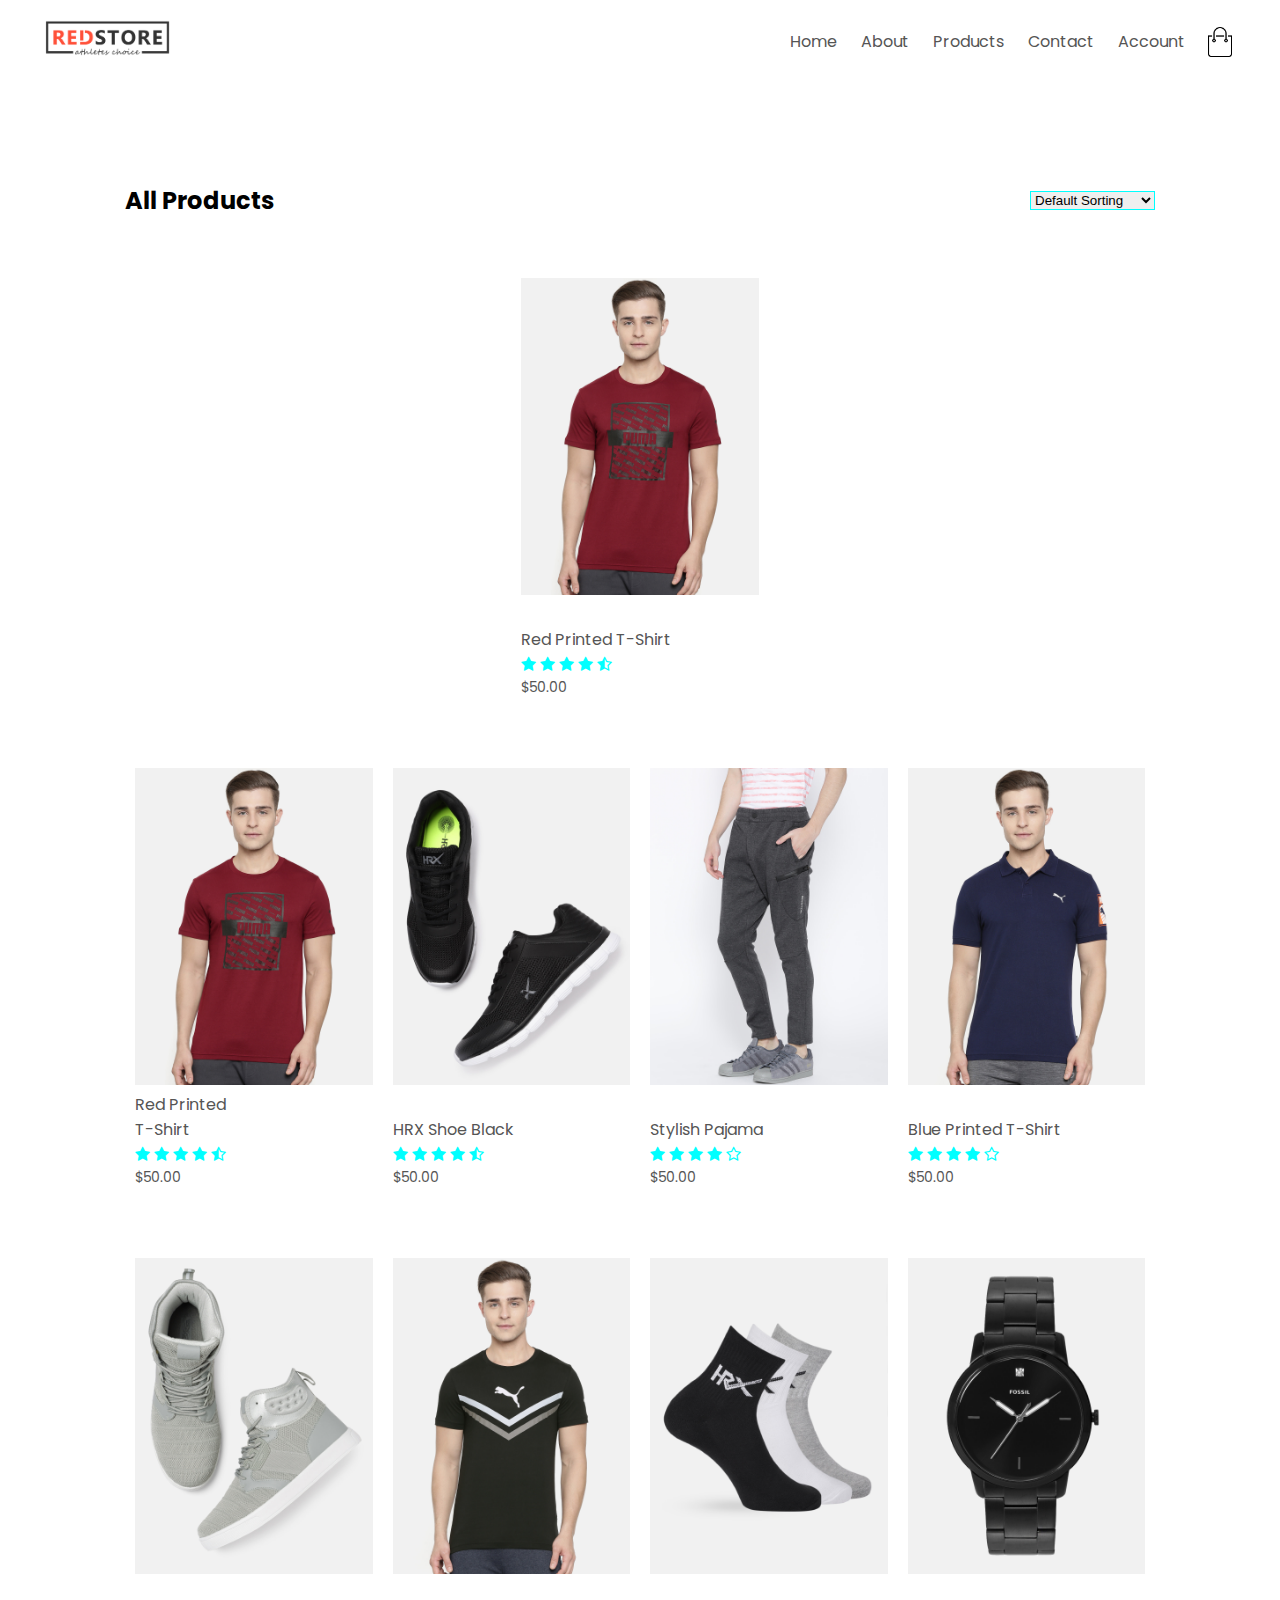
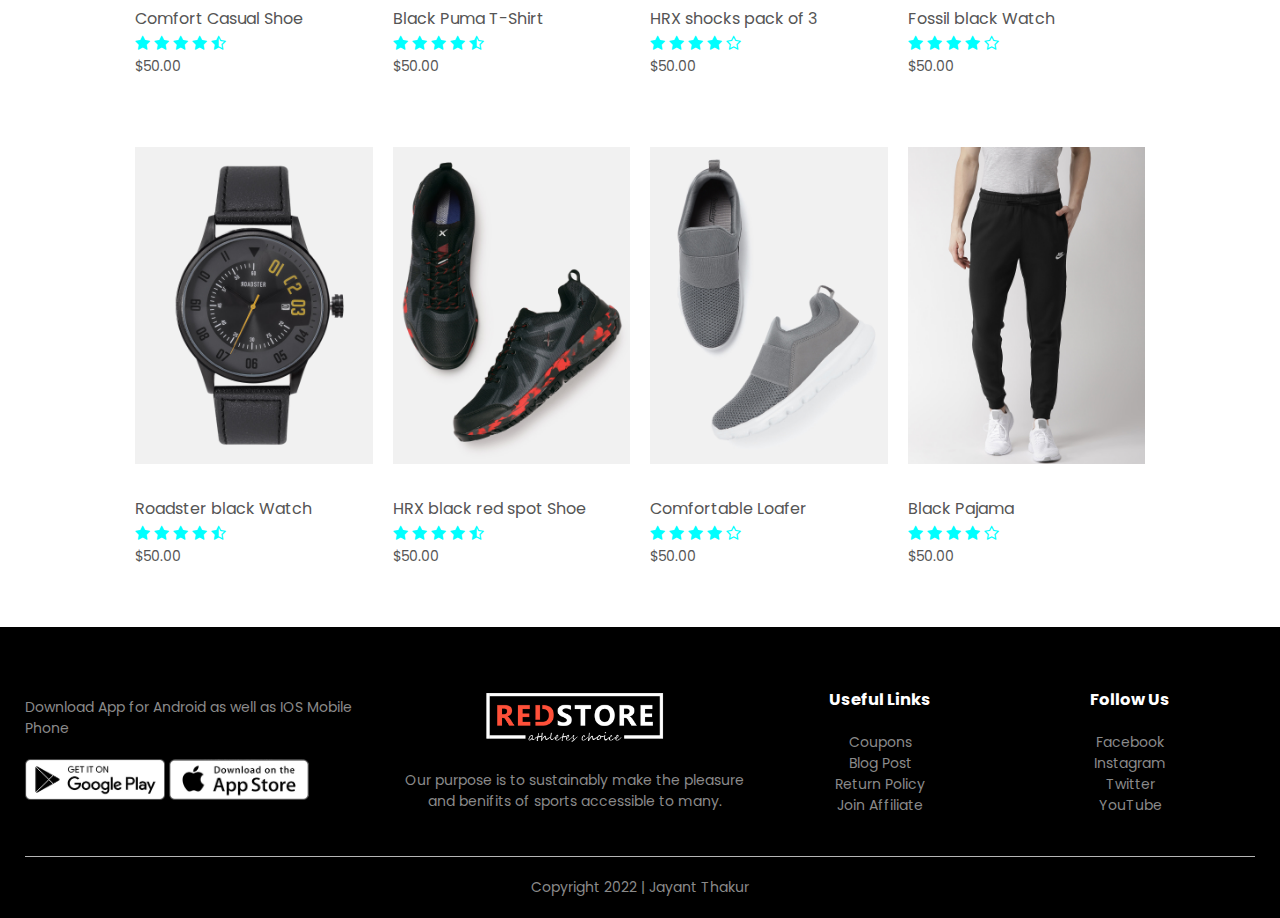
==== product.html @ 08241b04 "Add files via upload" ====
<!DOCTYPE html>
<html lang="en">
<head>
    <meta charset="UTF-8">
    <meta http-equiv="X-UA-Compatible" content="IE=edge">
    <meta name="viewport" content="width=device-width, initial-scale=1.0">
    <title>All Products - Redstore</title>
    <link rel="stylesheet" href="style.css">
    <link href="https://fonts.googleapis.com/css2?family=Poppins:wght@300;400;500;600;700&display=swap" rel="stylesheet">
    <link rel="stylesheet" href="https://stackpath.bootstrapcdn.com/font-awesome/4.7.0/css/font-awesome.min.css">
</head>
<body>
        <div class="container">
            <div class="navbar">
                <div class="logo">
                    <img src="Images/logo.png" width="125px">
                </div>
                <nav>
                    <ul id = menuItems>
                        <li><a href="#">Home</a></li>
                        <li><a href="#">About</a></li>
                        <li><a href="#">Products</a></li>
                        <li><a href="#">Contact</a></li>
                        <li><a href="#">Account</a></li>
                    </ul>
                </nav>
                <img src="Images/cart.png" width = "30px" height="30px">
                <img src="Images/menu.png" class = "menu-icon" onclick="menutoggle()">
            </div>
        </div>

        <div class="popup" id="popup">
            <div id="count">
    
            </div>
            <div id="cost">
    
            </div>
            <div class="popupButton">
                <button id="buyNow">Buy Now</button>
                <button id="clear" onclick="clearCart()">Clear Cart</button>
                <button class="closing-btn" onclick="closePopup()"> close</button>
            </div>
            <div id="popupel">
    
            </div>
        </div>


    <div class="small-container">
        <div class="row row-2" >
            <h2>All Products</h2>
            <select>
                <option value="">Default Sorting</option>
                <option value="">Sort by Price</option>
                <option value="">sort by Popularity</option>
                <option value="">Sort by Rating</option>
                <option value="">Sort by Sale</option>
            </select>
        </div>


        <div class="row">
            <div class="col3">
                <img src="Images/product-1.jpg" alt="">
                    <button class="add-to-cart">Add to cart</button>
                    <h4><br>Red Printed T-Shirt</h4>
                <div class="ratings">
                    <i class="fa fa-star"></i>
                    <i class="fa fa-star"></i>
                    <i class="fa fa-star"></i>
                    <i class="fa fa-star"></i>
                    <i class="fa fa-star-half-full"></i>
                </div>
                <p>$50.00</p>
            </div>
            <div class="row">
                <div class="col3">
                    <img src="Images/product-1.jpg" alt="">
                        <button class="add-to-cart" id="add-to-cart" onclick = "addToCart('p1')">Add to cart</button>
                        <br><h4 id="p1">Red Printed T-Shirt</h4>
                    <div class="ratings">
                        <i class="fa fa-star"></i>
                        <i class="fa fa-star"></i>
                        <i class="fa fa-star"></i>
                        <i class="fa fa-star"></i>
                        <i class="fa fa-star-half-full"></i>
                    </div>
                    <p id = "price">$50.00</p>
                </div>
                <div class="col3">
                    <img src="Images/product-2.jpg" alt="">
                    <button class="add-to-cart" onclick = "addToCart('p2')">Add to cart</button>
                    <h4 id="p2"><br>HRX Shoe Black</h4>
                    <div class="ratings">
                        <i class="fa fa-star"></i>
                        <i class="fa fa-star"></i>
                        <i class="fa fa-star"></i>
                        <i class="fa fa-star"></i>
                        <i class="fa fa-star-half-full"></i>
                    </div>
                    <p id = "price">$50.00</p>
                </div>
                <div class="col3">
                    <img src="Images/product-3.jpg" alt="">
                    <button class="add-to-cart"onclick = "addToCart('p3')">Add to cart</button>
                    <h4 id="p3"><br>Stylish Pajama</h4>
                    <div class="ratings">
                        <i class="fa fa-star"></i>
                        <i class="fa fa-star"></i>
                        <i class="fa fa-star"></i>
                        <i class="fa fa-star"></i>
                        <i class="fa fa-star-o"></i>
                    </div>
                    <p id = "price">$50.00</p>
                </div>
                <div class="col3">
                    <img src="Images/product-4.jpg" alt="">
                    <button class="add-to-cart" onclick = "addToCart('p4')">Add to cart</button>
                    <h4 id="p4"><br>Blue Printed T-Shirt</h4>
                    <div class="ratings">
                        <i class="fa fa-star"></i>
                        <i class="fa fa-star"></i>
                        <i class="fa fa-star"></i>
                        <i class="fa fa-star"></i>
                        <i class="fa fa-star-o"></i>
                    </div>
                    <p id = "price">$50.00</p>
                </div>
            </div>
        </div>

            <div class="row">
                <div class="col3">
                    <img src="Images/product-5.jpg" alt="">
                        <button class="add-to-cart" onclick = "addToCart('p5')">Add to cart</button>
                        <h4 id="p5"><br>Comfort Casual Shoe</h4>
                    <div class="ratings">
                        <i class="fa fa-star"></i>
                        <i class="fa fa-star"></i>
                        <i class="fa fa-star"></i>
                        <i class="fa fa-star"></i>
                        <i class="fa fa-star-half-full"></i>
                    </div>
                    <p>$50.00</p>
                </div>
                <div class="col3">
                    <img src="Images/product-6.jpg" alt="">
                    <button class="add-to-cart"onclick = "addToCart('p6')">Add to cart</button>
                    <h4 id="p6"><br>Black Puma T-Shirt</h4>
                    <div class="ratings">
                        <i class="fa fa-star"></i>
                        <i class="fa fa-star"></i>
                        <i class="fa fa-star"></i>
                        <i class="fa fa-star"></i>
                        <i class="fa fa-star-half-full"></i>
                    </div>
                    <p>$50.00</p>
                </div>
                <div class="col3">
                    <img src="Images/product-7.jpg" alt="">
                    <button class="add-to-cart" onclick = "addToCart('p7')">Add to cart</button>
                    <h4 id="p7"><br>HRX shocks pack of 3</h4>
                    <div class="ratings">
                        <i class="fa fa-star"></i>
                        <i class="fa fa-star"></i>
                        <i class="fa fa-star"></i>
                        <i class="fa fa-star"></i>
                        <i class="fa fa-star-o"></i>
                    </div>
                    <p>$50.00</p>
                </div>
                <div class="col3">
                    <img src="Images/product-8.jpg" alt="">
                    <button class="add-to-cart" onclick = "addToCart('p8')">Add to cart</button>
                    <h4 id="p8"><br>Fossil black Watch</h4>
                    <div class="ratings">
                        <i class="fa fa-star"></i>
                        <i class="fa fa-star"></i>
                        <i class="fa fa-star"></i>
                        <i class="fa fa-star"></i>
                        <i class="fa fa-star-o"></i>
                    </div>
                    <p>$50.00</p>
                </div>
            </div>
            <div class="row">
                <div class="col3">
                    <img src="Images/product-9.jpg" alt="">
                        <button class="add-to-cart"onclick = "addToCart('p9')">Add to cart</button>
                        <h4 id="p9"><br>Roadster black Watch</h4>
                    <div class="ratings">
                        <i class="fa fa-star"></i>
                        <i class="fa fa-star"></i>
                        <i class="fa fa-star"></i>
                        <i class="fa fa-star"></i>
                        <i class="fa fa-star-half-full"></i>
                    </div>
                    <p>$50.00</p>
                </div>
                <div class="col3">
                    <img src="Images/product-10.jpg" alt="">
                    <button class="add-to-cart" onclick = "addToCart('p10')">Add to cart</button>
                    <h4 id="p10"><br>HRX black red spot Shoe</h4>
                    <div class="ratings">
                        <i class="fa fa-star"></i>
                        <i class="fa fa-star"></i>
                        <i class="fa fa-star"></i>
                        <i class="fa fa-star"></i>
                        <i class="fa fa-star-half-full"></i>
                    </div>
                    <p>$50.00</p>
                </div>
                <div class="col3">
                    <img src="Images/product-11.jpg" alt="">
                    <button class="add-to-cart"onclick = "addToCart('p11')">Add to cart</button>
                    <h4 id="p11"><br>Comfortable Loafer</h4>
                    <div class="ratings">
                        <i class="fa fa-star"></i>
                        <i class="fa fa-star"></i>
                        <i class="fa fa-star"></i>
                        <i class="fa fa-star"></i>
                        <i class="fa fa-star-o"></i>
                    </div>
                    <p>$50.00</p>
                </div>
                <div class="col3">
                    <img src="Images/product-12.jpg" alt="">
                    <button class="add-to-cart"onclick = "addToCart('p12')">Add to cart</button>
                    <h4 id="p12"><br>Black Pajama</h4>
                    <div class="ratings">
                        <i class="fa fa-star"></i>
                        <i class="fa fa-star"></i>
                        <i class="fa fa-star"></i>
                        <i class="fa fa-star"></i>
                        <i class="fa fa-star-o"></i>
                    </div>
                    <p>$50.00</p>
                </div>
            </div>


    </div>
    
    <!-- --------footer-------- -->
    <div class="footer">
        <div class="container">
            <div class="row">
                <div class="footer-col1">
                    <p>Download App for Android as well as IOS Mobile Phone</p>
                    <div class="app-logo">
                        <img src="Images/play-store.png">
                        <img src="Images/app-store.png">
                    </div>
                </div>
                <div class="footer-col2">
                    <img src="Images/logo-white.png" alt="">
                    <p>Our purpose is to sustainably make the pleasure and benifits of sports accessible
                        to many.
                    </p>
                </div>
                <div class="footer-col3">
                    <h3>Useful Links</h3>
                    <ul>
                        <li>Coupons</li>
                        <li>Blog Post</li>
                        <li>Return Policy</li>
                        <li>Join Affiliate</li>
                    </ul>
                </div>
                <div class="footer-col4">
                    <h3>Follow Us</h3>
                    <ul>
                        <li>Facebook</li>
                        <li>Instagram</li>
                        <li>Twitter</li>
                        <li>YouTube</li>
                    </ul>
                </div>
            </div>
            <hr>
            <p class="copyright">Copyright 2022 | Jayant Thakur</p>
        </div>
    </div>

    <!-- some JavaScripts -->
    <script src="index.js"></script>
</body>
</html>
---- style.css ----
*{
    margin: 0;
    padding: 0;
    box-sizing: border-box;
}
body{
    font-family: 'Poppins', sans-serif;
}

.header{
    background:radial-gradient(white, rgb(186, 250, 250));
}
.header .row{
    margin-top: 70px;
}
.container{
    max-width: 1300px;
    margin: auto;
    padding-left: 25px;
    padding-right: 25px;
}

.navbar{
    display: flex;
    align-items: center;
    padding: 20px;
}
nav{
    flex:1;
    text-align: right;
}
nav ul{
    display: inline-block;
    list-style-type:none;

}
nav ul li{
    display: inline-block;
    margin-right: 20px;
}
a{
    text-decoration: none;
    color:#555;
}
p{
    color: #555;
}

.row{
    display: flex;
    align-items: center;
    flex-wrap: wrap;
    justify-content: space-around;
}
.col{
    flex-basis: 50%;
    min-width: 300px;
}
.col img{
    max-width: 100%;
    padding:50px 0px;
}
.col h1{
    font-size: 50px;
    line-height: 60px;
    margin: 25px 0;
}.btn{
    display: inline-block;
    background: #ff523b;
    color: white;
    padding: 8px 30px;
    margin: 30px 0;
    border-radius: 30px;
    transition: 0.5s;
}
.btn:hover{
    background: #563434;
}


.categories{
    margin:70px 0;
}
.col2{
    flex-basis: 30%;
    min-width: 30%;
    margin-bottom: 30px;
}
.col2 img{
    width: 100%;
}
.small-container{
    max-width: 1080px;
    margin: auto;
    padding-left: 25px;
    padding-right: 25px;
}
.col3{
    flex-basis: 25%;
    padding: 10px;
    min-width: 200px;
    margin-bottom: 50px;
    transition: 0.5s;
}
.col3 img{
    width: 100%;
}
.title{
    text-align: center;
    margin: 0 auto 80px;
    position: relative;
    line-height: 60px;
    color: #555;
}
.title::after{
   content: ' ';
   background: #ff523b;
   width: 80px;
   height: 5px;
   bottom:0;
   left: 50%;
   transform: translateX(-50%);
}
.add-to-cart{
    margin-top: 0;
    width: 60%;
    position: relative;
    float: right;
    transform: translateY(-50px);
    font-size: 20px;
    border: 1px solid black;
    border-radius: 10px;
    background:rgb(186,250,250);
    cursor: pointer;
    visibility: hidden;
    
}

.col3 h4{
    color:#555;
    font-weight: normal;

}
.col3 p{
    font-size: 14px;
}
.ratings .fa{
   color: cyan;
}
.col3:hover{
    transform: translateY(-5px);
}
.col3:hover .add-to-cart{
    visibility: visible;
    animation-name: buttonhover;
    animation-duration: 0.5s;
    animation-iteration-count: 1;
    animation-fill-mode: backwards;
}
/* animation for button*/
@keyframes buttonhover {
    from{
       width: 45%;
    }
    to{
        width: 60%;
    }
}


/*------------offer------------*/

.offer{
    background:radial-gradient(white, rgb(186, 250, 250));
    margin-top: 80px;
    padding: 30px 0;
}
.col .offer-img{
    padding: 50px;
}
small{
    color: #555;
}

/*------------Testimonial-------------*/
.testimonial{
    padding: 100px;
}
.testimonial .col2{
    text-align: center;
    padding: 40px 20px;
    box-shadow: 0 0 20px 0 rgba(0, 0, 0, 0.1);
    cursor: pointer;
    transition: 0.5s;
}
.testimonial .col2 img{
    width: 50px;
    margin-top: 20px;
    border-radius: 50%;
}
.testimonial .col2:hover{
    transform: translateY(-10px);
}
.fa.fa-quote-left{
    font-size: 34px;
    color: cyan;
}
.col2 p{
    font-size: 12px;
    margin: 12px 0;
    color: #777;
}
.testimonial .col2 h3{
    font-weight: 600;
    color: #555;
    font-size: 16px;

}
/* Brands */
.brands{
    margin: 100px auto;

}
.col-5{
    width: 160px;

}
.col-5 img{
    width: 100%;
    cursor: pointer;
    filter: grayscale(100%);
}
.col-5 img:hover{
    filter: grayscale(0%);
}

/* Footer */
.footer{
    background: black;
    color: #8a8a8a;
    font-size: 14px;
    padding: 60px 0 20px;

}
.footer p{
    color: #8a8a8a;
}
.footer h3{
    color: white;
    margin-bottom: 20px;

}
.footer-col1, .footer-col2, .footer-col3, .footer-col4{
    min-width: 250px;
    margin-bottom: 20px;

}
.footer-col1{
    flex-basis: 30%;
}
.footer-col2{
    flex: 1;
    text-align: center;
}
.footer-col2 img{
    width: 180px;
    margin-bottom: 20px;
}

.footer-col3, .footer-col4{
    flex-basis: 12%;
    text-align: center;
}
ul{
    list-style-type: none;
}
.app-logo{
    margin-top: 20px;

}
.app-logo img{
    width: 140px;

}
.footer hr{
    border: none;
    background: #b5b5b5;
    height: 1px;
    margin: 20px 0;
}
.copyright{
    text-align: center;
}
.menu-icon{
    width: 30px;
    margin-left: 20px;
    display: none;
}
/* MediaQuery for menu */
@media only screen and (max-width : 800px) {
    nav ul{
        position: absolute;
        top: 70px;
        left: 0;
        background: #333;
        width: 100%;
        overflow: hidden;
        transition: max-height 0.3s;
        
    }
    nav ul li{
        display: block;
        margin-right: 50px;
        margin-top: 10px;
        margin-bottom: 10px;
    }
    nav ul li a{
        color: white;
    }
    .menu-icon{
        display: block;
        cursor: pointer;
    }
}
    /* All Products */
    .row-2{
        justify-content: space-between;
        margin: 100px auto 50px;
    }
    select{
        border: 1px solid cyan;
    }
    select:focus{
        outline: none;
    }
.popup{
    width: 5%;
    height: 70vh;
    /* background: radial-gradient(white,rgb(186 250 250)); */
    background: rgb(86, 238, 238);
    display: flex;
    align-items: center;
    justify-content: center;
    margin-left: 50%;
    display: block;
    position: fixed;
    overflow-y: scroll;
    bottom: 50%;
    right: 0;
    transform: translateY(50%);
    transition: 0.5s;
    visibility: hidden;
    text-align: center;
    z-index: 20;
}

.closing-btn{
    width: 25%;
    color: white;
    background-color: rgb(81, 192, 192);
    border-radius: 20px;
    border: none;
    cursor: pointer;
    font-size: 18px;
    box-shadow: 0 5px 5px rgba(0, 0, 0, 0.3);
}
#buyNow{
    width: 25%;
    color: white;
    background-color: rgb(81, 192, 192);
    border-radius: 20px;
    border: none;
    cursor: pointer;
    font-size: 18px;
    box-shadow: 0 5px 5px rgba(0, 0, 0, 0.3);

}
#clear{

    width: 25%;
    color: white;
    background-color:rgb(81, 192, 192);
    border-radius: 20px;
    border: none;
    cursor: pointer;
    font-size: 18px;
    box-shadow: 0 5px 5px rgba(0, 0, 0, 0.3);
}
.popupButton{
    display: flex;
    position: fixed;
    top:40px;
    align-items: center;
    margin-left: 10%;
    margin-right:10%;
    width: 80%;
    justify-content: space-between;
}
.open-popup{
            visibility: visible;
            width: 50%;
}

.cost{
    margin-top: 50px;
}
/* media query for screen less than 600 px */

@media only screen and (max-width : 600px) {
.row{
    text-align: center;
}
.col, .col2, .col3{
    flex-basis: 100%;
}

}
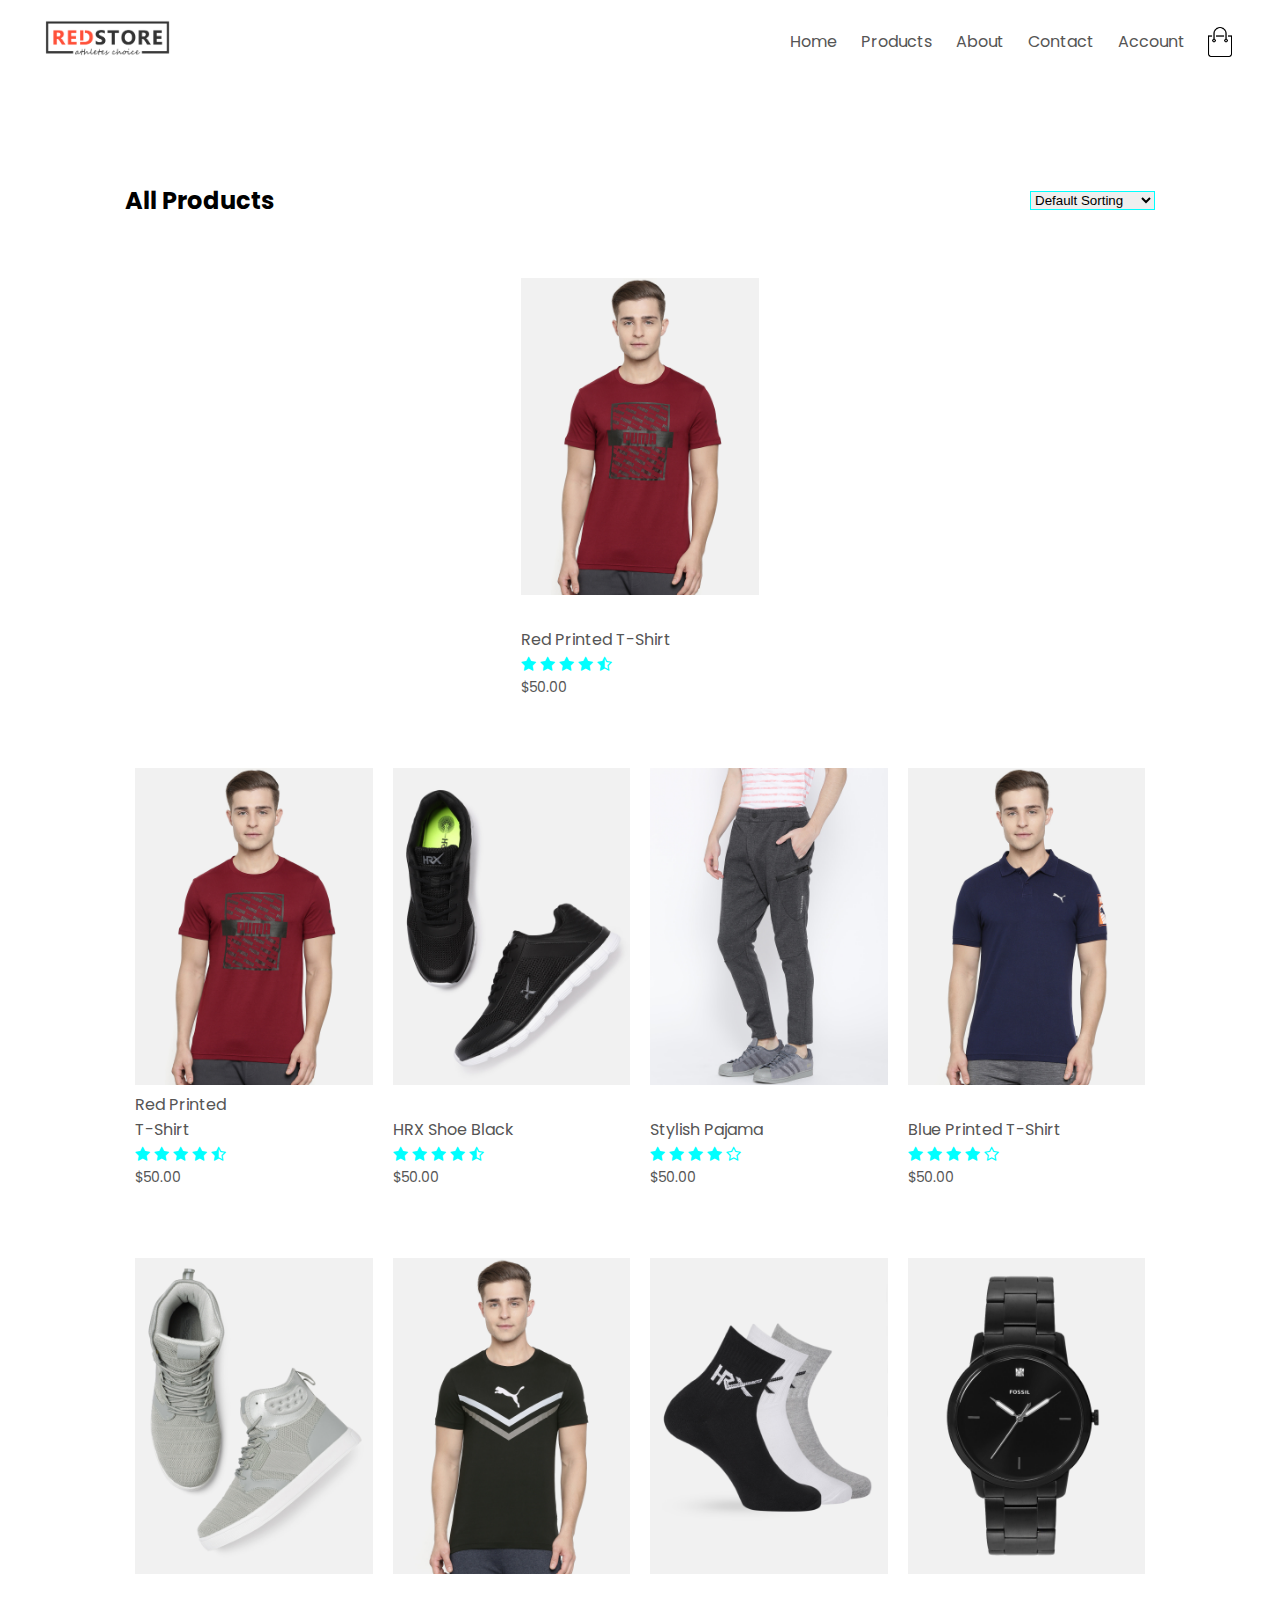
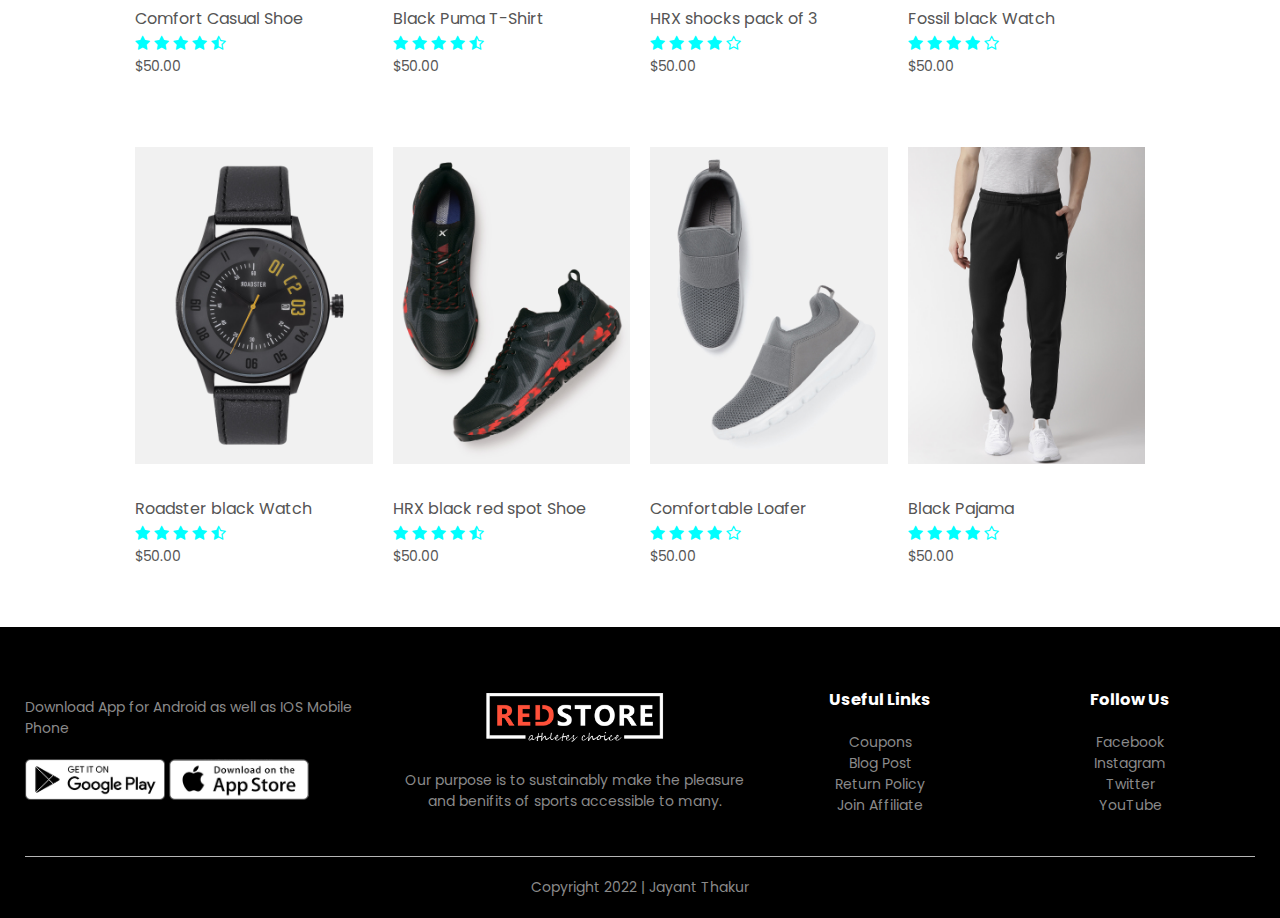
==== commit 179c0ee2: "update product.html" ====
--- a/product.html
+++ b/product.html
@@ -17,9 +17,9 @@
                 </div>
                 <nav>
                     <ul id = menuItems>
-                        <li><a href="#">Home</a></li>
-                        <li><a href="#">About</a></li>
-                        <li><a href="#">Products</a></li>
+                        <li><a href="index.html" target = "_blank">Home</a></li>
+                        <li><a href="product.html"target = "_blank">Products</a></li>
+                        <li><a href="#">About</a></li>                  
                         <li><a href="#">Contact</a></li>
                         <li><a href="#">Account</a></li>
                     </ul>
@@ -63,7 +63,7 @@
         <div class="row">
             <div class="col3">
                 <img src="Images/product-1.jpg" alt="">
-                    <button class="add-to-cart">Add to cart</button>
+<!--                     <button class="add-to-cart">Add to cart</button> -->
                     <h4><br>Red Printed T-Shirt</h4>
                 <div class="ratings">
                     <i class="fa fa-star"></i>
@@ -286,4 +286,4 @@
     <!-- some JavaScripts -->
     <script src="index.js"></script>
 </body>
-</html>+</html>
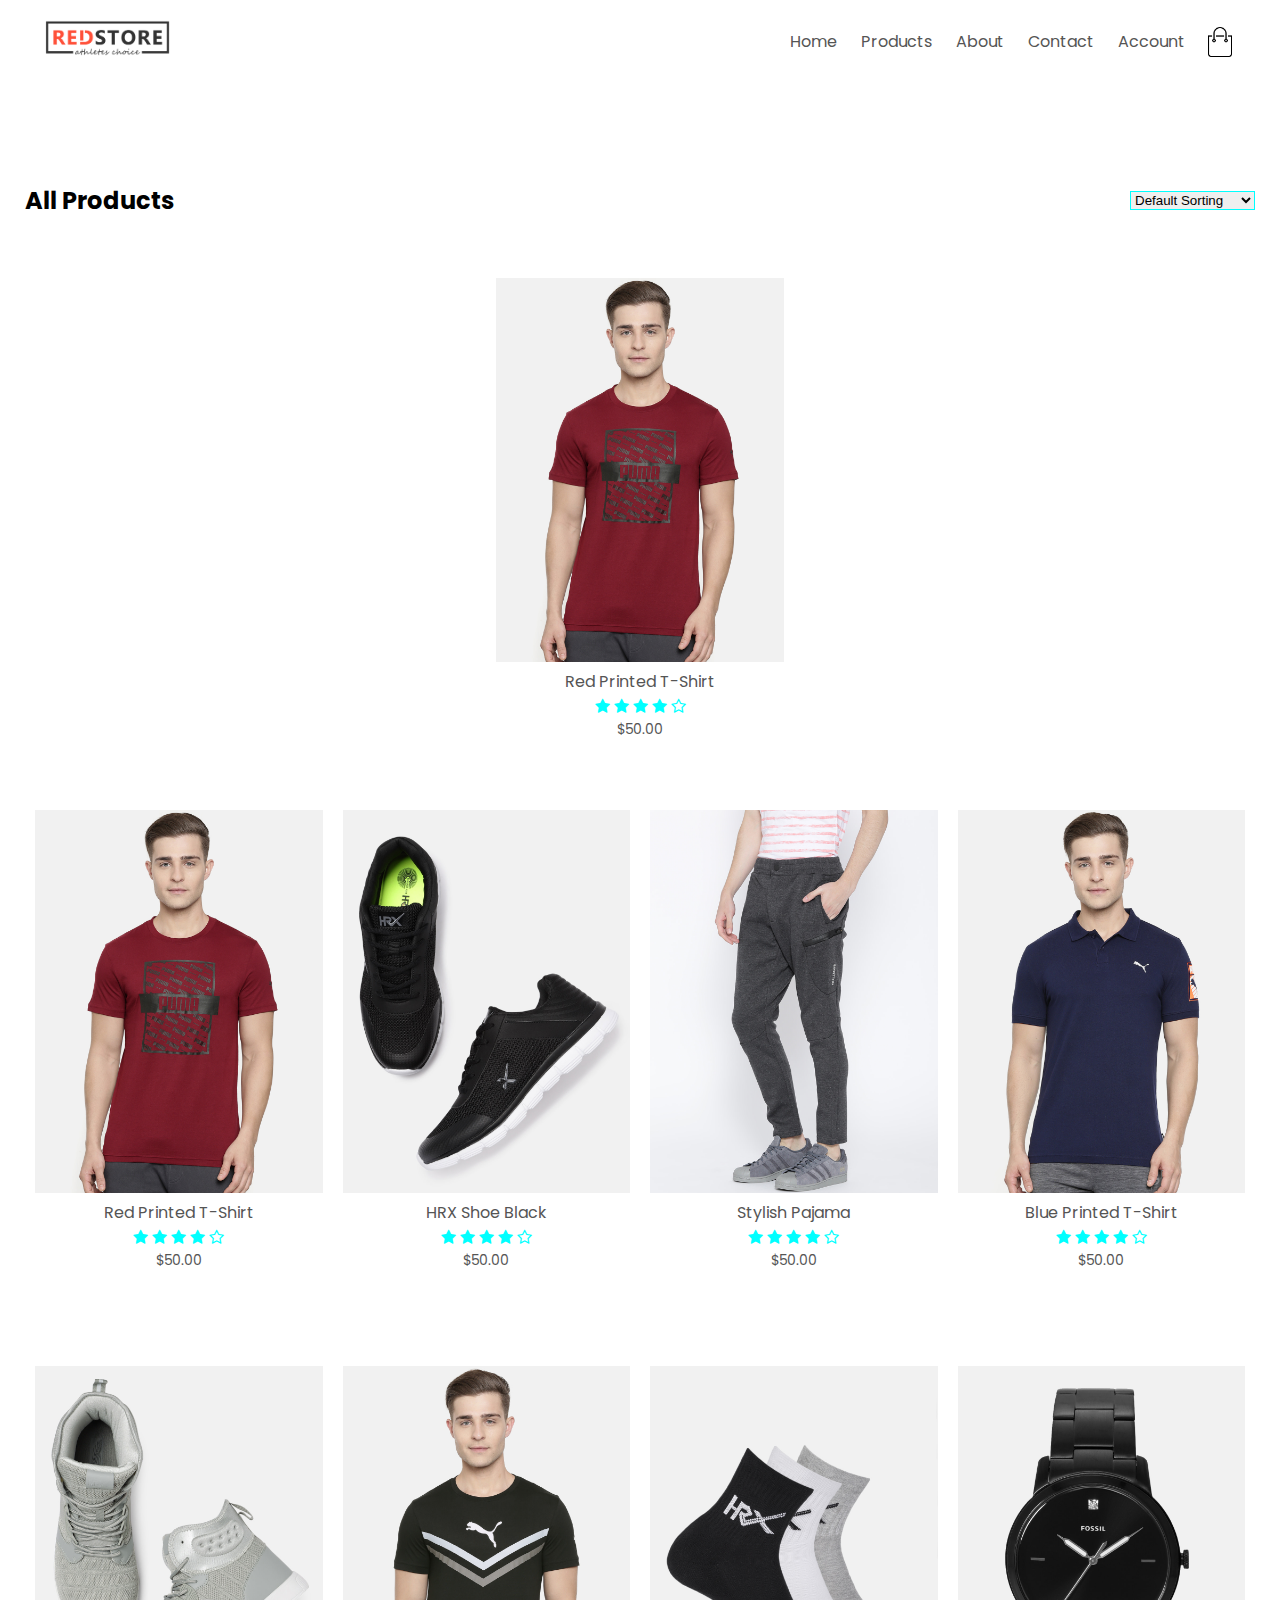
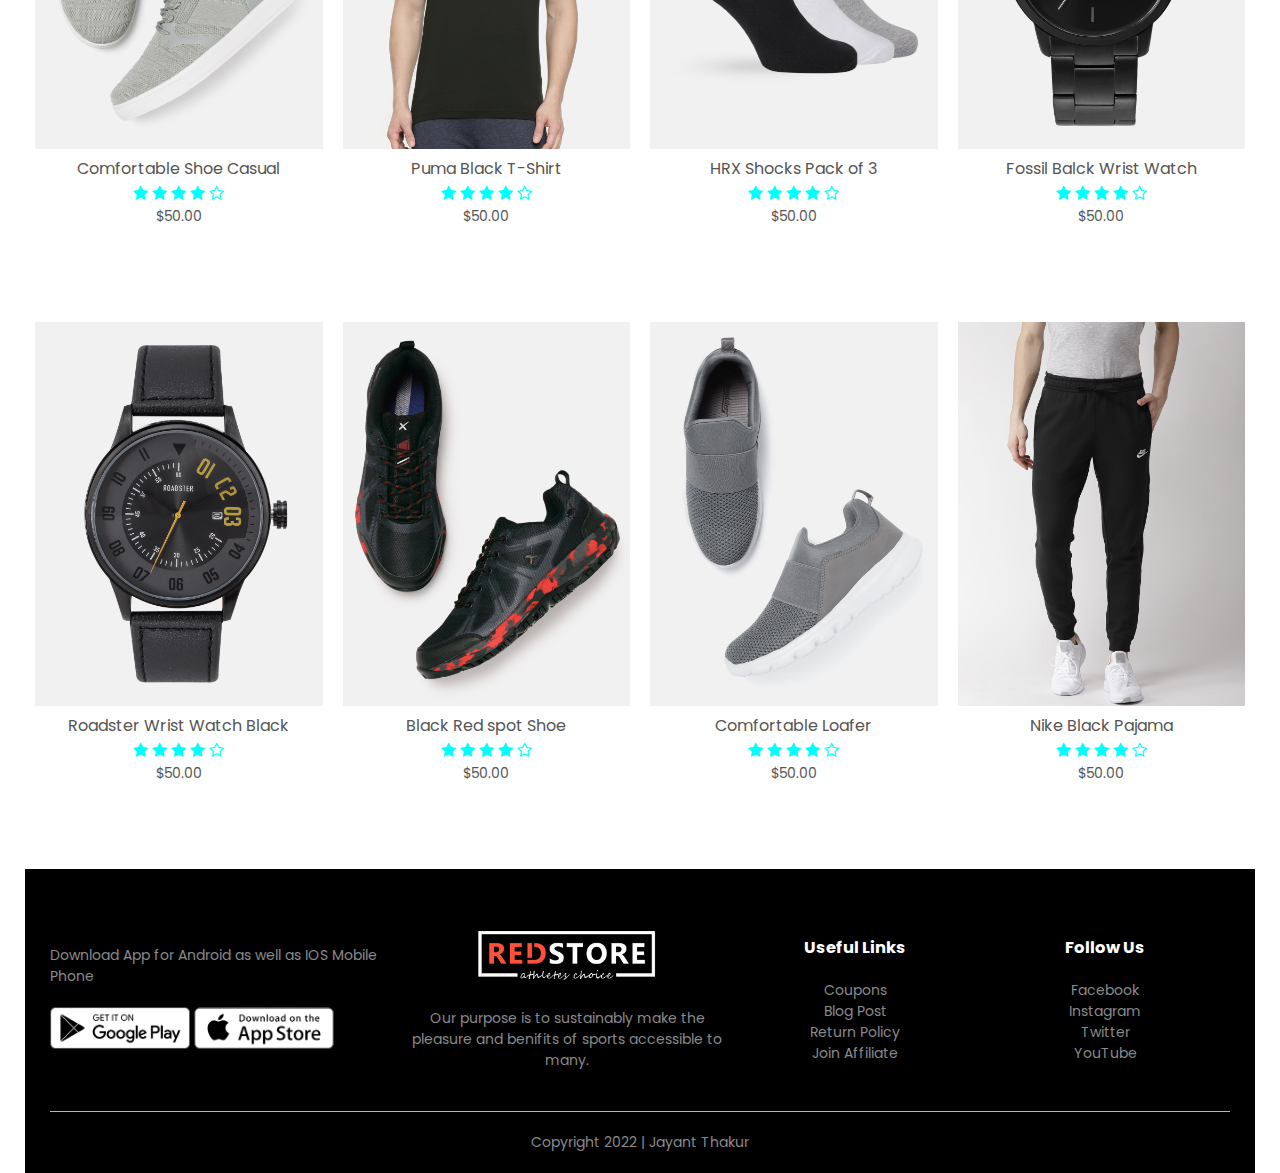
==== commit 10a7387e: "Update product.html" ====
--- a/product.html
+++ b/product.html
@@ -24,7 +24,8 @@
                         <li><a href="#">Account</a></li>
                     </ul>
                 </nav>
-                <img src="Images/cart.png" width = "30px" height="30px">
+                <img src="Images/cart.png" width = "30px" height="30px"
+                onclick="openCart()">
                 <img src="Images/menu.png" class = "menu-icon" onclick="menutoggle()">
             </div>
         </div>
@@ -63,179 +64,215 @@
         <div class="row">
             <div class="col3">
                 <img src="Images/product-1.jpg" alt="">
-<!--                     <button class="add-to-cart">Add to cart</button> -->
-                    <h4><br>Red Printed T-Shirt</h4>
-                <div class="ratings">
-                    <i class="fa fa-star"></i>
-                    <i class="fa fa-star"></i>
-                    <i class="fa fa-star"></i>
-                    <i class="fa fa-star"></i>
-                    <i class="fa fa-star-half-full"></i>
-                </div>
-                <p>$50.00</p>
-            </div>
+                <div class="contentItem">
+                    <h4 id="p1">Red Printed T-Shirt</h4>
+                    <div class="ratings">
+                        <i class="fa fa-star"></i>
+                        <i class="fa fa-star"></i>
+                        <i class="fa fa-star"></i>
+                        <i class="fa fa-star"></i>
+                        <i class="fa fa-star-o"></i>
+                    </div>
+                    <p>$50.00</p>
+                </div>
+            </div>
+        </div>
             <div class="row">
+
                 <div class="col3">
                     <img src="Images/product-1.jpg" alt="">
-                        <button class="add-to-cart" id="add-to-cart" onclick = "addToCart('p1')">Add to cart</button>
-                        <br><h4 id="p1">Red Printed T-Shirt</h4>
+                    <div class="contentItem">
+                        <h4 id="p1">Red Printed T-Shirt</h4>
+                        <div class="ratings">
+                            <i class="fa fa-star"></i>
+                            <i class="fa fa-star"></i>
+                            <i class="fa fa-star"></i>
+                            <i class="fa fa-star"></i>
+                            <i class="fa fa-star-o"></i>
+                        </div>
+                        <p>$50.00</p>
+                    </div>
+                    <button class="add-to-cart"onclick = "addToCart('p1')">Add to cart</button>
+                </div>
+    
+                <div class="col3">
+                    <img src="Images/product-2.jpg" alt="">
+                    <div class="contentItem">
+                        <h4 id="p2">HRX Shoe Black</h4>
+                        <div class="ratings">
+                            <i class="fa fa-star"></i>
+                            <i class="fa fa-star"></i>
+                            <i class="fa fa-star"></i>
+                            <i class="fa fa-star"></i>
+                            <i class="fa fa-star-o"></i>
+                        </div>
+                        <p>$50.00</p>
+                    </div>
+                    <button class="add-to-cart"onclick = "addToCart('p2')">Add to cart</button>
+                </div>
+    
+                <div class="col3">
+                    <img src="Images/product-3.jpg" alt="">
+                    <div class="contentItem">
+                        <h4 id="p3">Stylish Pajama</h4>
+                        <div class="ratings">
+                            <i class="fa fa-star"></i>
+                            <i class="fa fa-star"></i>
+                            <i class="fa fa-star"></i>
+                            <i class="fa fa-star"></i>
+                            <i class="fa fa-star-o"></i>
+                        </div>
+                        <p>$50.00</p>
+                    </div>
+                    <button class="add-to-cart"onclick = "addToCart('p3')">Add to cart</button>
+                </div>
+    
+                <div class="col3">
+                    <img src="Images/product-4.jpg" alt="">
+                    <div class="contentItem">
+                        <h4 id="p4">Blue Printed T-Shirt</h4>
+                        <div class="ratings">
+                            <i class="fa fa-star"></i>
+                            <i class="fa fa-star"></i>
+                            <i class="fa fa-star"></i>
+                            <i class="fa fa-star"></i>
+                            <i class="fa fa-star-o"></i>
+                        </div>
+                        <p>$50.00</p>
+                    </div>
+                    <button class="add-to-cart"onclick = "addToCart('p4')">Add to cart</button>
+                </div>
+    
+            
+            <div class="row">
+    
+                <div class="col3">
+                    <img src="Images/product-5.jpg" alt="">
+                    <div class="contentItem">
+                        <h4 id="p5">Comfortable Shoe Casual</h4>
+                        <div class="ratings">
+                            <i class="fa fa-star"></i>
+                            <i class="fa fa-star"></i>
+                            <i class="fa fa-star"></i>
+                            <i class="fa fa-star"></i>
+                            <i class="fa fa-star-o"></i>
+                        </div>
+                        <p>$50.00</p>
+                    </div>
+                    <button class="add-to-cart"onclick = "addToCart('p5')">Add to cart</button>
+                </div>
+    
+                <div class="col3">
+                    <img src="Images/product-6.jpg" alt="">
+                    <div class="contentItem">
+                        <h4 id="p6">Puma Black T-Shirt</h4>
+                        <div class="ratings">
+                            <i class="fa fa-star"></i>
+                            <i class="fa fa-star"></i>
+                            <i class="fa fa-star"></i>
+                            <i class="fa fa-star"></i>
+                            <i class="fa fa-star-o"></i>
+                        </div>
+                        <p>$50.00</p>
+                    </div>
+                    <button class="add-to-cart"onclick = "addToCart('p6')">Add to cart</button>
+                </div>
+    
+                <div class="col3">
+                    <img src="Images/product-7.jpg" alt="">
+                    <div class="contentItem">
+                        <h4 id="p7">HRX Shocks Pack of 3</h4>
+                        <div class="ratings">
+                            <i class="fa fa-star"></i>
+                            <i class="fa fa-star"></i>
+                            <i class="fa fa-star"></i>
+                            <i class="fa fa-star"></i>
+                            <i class="fa fa-star-o"></i>
+                        </div>
+                        <p>$50.00</p>
+                    </div>
+                    <button class="add-to-cart"onclick = "addToCart('p7')">Add to cart</button>
+                </div>
+    
+               <div class="col3">
+                    <img src="Images/product-8.jpg" alt="">
+                    <div class="contentItem">
+                        <h4 id="p8">Fossil Balck Wrist Watch</h4>
+                        <div class="ratings">
+                            <i class="fa fa-star"></i>
+                            <i class="fa fa-star"></i>
+                            <i class="fa fa-star"></i>
+                            <i class="fa fa-star"></i>
+                            <i class="fa fa-star-o"></i>
+                        </div>
+                        <p>$50.00</p>
+                    </div>
+                    <button class="add-to-cart"onclick = "addToCart('p11')">Add to cart</button>
+                </div>
+    
+            <div class="row">
+    
+                <div class="col3">
+                    <img src="Images/product-9.jpg" alt="">
+                    <div class="contentItem">
+                        <h4 id="p9">Roadster Wrist Watch Black</h4>
+                        <div class="ratings">
+                            <i class="fa fa-star"></i>
+                            <i class="fa fa-star"></i>
+                            <i class="fa fa-star"></i>
+                            <i class="fa fa-star"></i>
+                            <i class="fa fa-star-o"></i>
+                        </div>
+                        <p>$50.00</p>
+                    </div>
+                    <button class="add-to-cart"onclick = "addToCart('p9')">Add to cart</button>
+                </div>
+    
+                <div class="col3">
+                    <img src="Images/product-10.jpg" alt="">
+                    <div class="contentItem">
+                        <h4 id="p10">Black Red spot Shoe</h4>
+                        <div class="ratings">
+                            <i class="fa fa-star"></i>
+                            <i class="fa fa-star"></i>
+                            <i class="fa fa-star"></i>
+                            <i class="fa fa-star"></i>
+                            <i class="fa fa-star-o"></i>
+                        </div>
+                        <p>$50.00</p>
+                    </div>
+                    <button class="add-to-cart"onclick = "addToCart('p10')">Add to cart</button>
+                </div>
+    
+                <div class="col3">
+                    <img src="Images/product-11.jpg" alt="">
+                    <div class="contentItem">
+                    <h4 id="p11">Comfortable Loafer</h4>
                     <div class="ratings">
                         <i class="fa fa-star"></i>
                         <i class="fa fa-star"></i>
                         <i class="fa fa-star"></i>
                         <i class="fa fa-star"></i>
-                        <i class="fa fa-star-half-full"></i>
-                    </div>
-                    <p id = "price">$50.00</p>
-                </div>
-                <div class="col3">
-                    <img src="Images/product-2.jpg" alt="">
-                    <button class="add-to-cart" onclick = "addToCart('p2')">Add to cart</button>
-                    <h4 id="p2"><br>HRX Shoe Black</h4>
-                    <div class="ratings">
-                        <i class="fa fa-star"></i>
-                        <i class="fa fa-star"></i>
-                        <i class="fa fa-star"></i>
-                        <i class="fa fa-star"></i>
-                        <i class="fa fa-star-half-full"></i>
-                    </div>
-                    <p id = "price">$50.00</p>
-                </div>
-                <div class="col3">
-                    <img src="Images/product-3.jpg" alt="">
-                    <button class="add-to-cart"onclick = "addToCart('p3')">Add to cart</button>
-                    <h4 id="p3"><br>Stylish Pajama</h4>
-                    <div class="ratings">
-                        <i class="fa fa-star"></i>
-                        <i class="fa fa-star"></i>
-                        <i class="fa fa-star"></i>
-                        <i class="fa fa-star"></i>
                         <i class="fa fa-star-o"></i>
                     </div>
-                    <p id = "price">$50.00</p>
-                </div>
-                <div class="col3">
-                    <img src="Images/product-4.jpg" alt="">
-                    <button class="add-to-cart" onclick = "addToCart('p4')">Add to cart</button>
-                    <h4 id="p4"><br>Blue Printed T-Shirt</h4>
-                    <div class="ratings">
-                        <i class="fa fa-star"></i>
-                        <i class="fa fa-star"></i>
-                        <i class="fa fa-star"></i>
-                        <i class="fa fa-star"></i>
-                        <i class="fa fa-star-o"></i>
-                    </div>
-                    <p id = "price">$50.00</p>
-                </div>
-            </div>
-        </div>
-
-            <div class="row">
-                <div class="col3">
-                    <img src="Images/product-5.jpg" alt="">
-                        <button class="add-to-cart" onclick = "addToCart('p5')">Add to cart</button>
-                        <h4 id="p5"><br>Comfort Casual Shoe</h4>
-                    <div class="ratings">
-                        <i class="fa fa-star"></i>
-                        <i class="fa fa-star"></i>
-                        <i class="fa fa-star"></i>
-                        <i class="fa fa-star"></i>
-                        <i class="fa fa-star-half-full"></i>
-                    </div>
                     <p>$50.00</p>
                 </div>
-                <div class="col3">
-                    <img src="Images/product-6.jpg" alt="">
-                    <button class="add-to-cart"onclick = "addToCart('p6')">Add to cart</button>
-                    <h4 id="p6"><br>Black Puma T-Shirt</h4>
-                    <div class="ratings">
-                        <i class="fa fa-star"></i>
-                        <i class="fa fa-star"></i>
-                        <i class="fa fa-star"></i>
-                        <i class="fa fa-star"></i>
-                        <i class="fa fa-star-half-full"></i>
-                    </div>
-                    <p>$50.00</p>
-                </div>
-                <div class="col3">
-                    <img src="Images/product-7.jpg" alt="">
-                    <button class="add-to-cart" onclick = "addToCart('p7')">Add to cart</button>
-                    <h4 id="p7"><br>HRX shocks pack of 3</h4>
-                    <div class="ratings">
-                        <i class="fa fa-star"></i>
-                        <i class="fa fa-star"></i>
-                        <i class="fa fa-star"></i>
-                        <i class="fa fa-star"></i>
-                        <i class="fa fa-star-o"></i>
-                    </div>
-                    <p>$50.00</p>
-                </div>
-                <div class="col3">
-                    <img src="Images/product-8.jpg" alt="">
-                    <button class="add-to-cart" onclick = "addToCart('p8')">Add to cart</button>
-                    <h4 id="p8"><br>Fossil black Watch</h4>
-                    <div class="ratings">
-                        <i class="fa fa-star"></i>
-                        <i class="fa fa-star"></i>
-                        <i class="fa fa-star"></i>
-                        <i class="fa fa-star"></i>
-                        <i class="fa fa-star-o"></i>
-                    </div>
-                    <p>$50.00</p>
-                </div>
-            </div>
-            <div class="row">
-                <div class="col3">
-                    <img src="Images/product-9.jpg" alt="">
-                        <button class="add-to-cart"onclick = "addToCart('p9')">Add to cart</button>
-                        <h4 id="p9"><br>Roadster black Watch</h4>
-                    <div class="ratings">
-                        <i class="fa fa-star"></i>
-                        <i class="fa fa-star"></i>
-                        <i class="fa fa-star"></i>
-                        <i class="fa fa-star"></i>
-                        <i class="fa fa-star-half-full"></i>
-                    </div>
-                    <p>$50.00</p>
-                </div>
-                <div class="col3">
-                    <img src="Images/product-10.jpg" alt="">
-                    <button class="add-to-cart" onclick = "addToCart('p10')">Add to cart</button>
-                    <h4 id="p10"><br>HRX black red spot Shoe</h4>
-                    <div class="ratings">
-                        <i class="fa fa-star"></i>
-                        <i class="fa fa-star"></i>
-                        <i class="fa fa-star"></i>
-                        <i class="fa fa-star"></i>
-                        <i class="fa fa-star-half-full"></i>
-                    </div>
-                    <p>$50.00</p>
-                </div>
-                <div class="col3">
-                    <img src="Images/product-11.jpg" alt="">
                     <button class="add-to-cart"onclick = "addToCart('p11')">Add to cart</button>
-                    <h4 id="p11"><br>Comfortable Loafer</h4>
-                    <div class="ratings">
-                        <i class="fa fa-star"></i>
-                        <i class="fa fa-star"></i>
-                        <i class="fa fa-star"></i>
-                        <i class="fa fa-star"></i>
-                        <i class="fa fa-star-o"></i>
-                    </div>
-                    <p>$50.00</p>
                 </div>
                 <div class="col3">
                     <img src="Images/product-12.jpg" alt="">
+                    <div class="contentItem">
+                        <h4 id="p12">Nike Black Pajama</h4>
+                        <div class="ratings">
+                            <i class="fa fa-star"></i>
+                            <i class="fa fa-star"></i>
+                            <i class="fa fa-star"></i>
+                            <i class="fa fa-star"></i>
+                            <i class="fa fa-star-o"></i>
+                        </div>
+                        <p>$50.00</p>
+                    </div>
                     <button class="add-to-cart"onclick = "addToCart('p12')">Add to cart</button>
-                    <h4 id="p12"><br>Black Pajama</h4>
-                    <div class="ratings">
-                        <i class="fa fa-star"></i>
-                        <i class="fa fa-star"></i>
-                        <i class="fa fa-star"></i>
-                        <i class="fa fa-star"></i>
-                        <i class="fa fa-star-o"></i>
-                    </div>
-                    <p>$50.00</p>
                 </div>
             </div>
 
--- a/style.css
+++ b/style.css
@@ -90,7 +90,7 @@
     width: 100%;
 }
 .small-container{
-    max-width: 1080px;
+    max-width: 100vw;
     margin: auto;
     padding-left: 25px;
     padding-right: 25px;
@@ -126,13 +126,14 @@
     width: 60%;
     position: relative;
     float: right;
-    transform: translateY(-50px);
+    transform: translateY(-110px);
     font-size: 20px;
     border: 1px solid black;
     border-radius: 10px;
     background:rgb(186,250,250);
     cursor: pointer;
     visibility: hidden;
+    z-index: 10;
     
 }
 
@@ -171,6 +172,7 @@
 /*------------offer------------*/
 
 .offer{
+    /* width:100vw; */
     background:radial-gradient(white, rgb(186, 250, 250));
     margin-top: 80px;
     padding: 30px 0;
@@ -280,6 +282,7 @@
 }
 .app-logo img{
     width: 140px;
+    /* align-items: center; */
 
 }
 .footer hr{
@@ -296,43 +299,18 @@
     margin-left: 20px;
     display: none;
 }
-/* MediaQuery for menu */
-@media only screen and (max-width : 800px) {
-    nav ul{
-        position: absolute;
-        top: 70px;
-        left: 0;
-        background: #333;
-        width: 100%;
-        overflow: hidden;
-        transition: max-height 0.3s;
-        
-    }
-    nav ul li{
-        display: block;
-        margin-right: 50px;
-        margin-top: 10px;
-        margin-bottom: 10px;
-    }
-    nav ul li a{
-        color: white;
-    }
-    .menu-icon{
-        display: block;
-        cursor: pointer;
-    }
-}
-    /* All Products */
-    .row-2{
-        justify-content: space-between;
-        margin: 100px auto 50px;
-    }
-    select{
-        border: 1px solid cyan;
-    }
-    select:focus{
-        outline: none;
-    }
+
+.row-2{
+    justify-content: space-between;
+    margin: 100px auto 50px;
+}
+select{
+    border: 1px solid cyan;
+}
+select:focus{
+    outline: none;
+}
+
 .popup{
     width: 5%;
     height: 70vh;
@@ -389,29 +367,81 @@
 .popupButton{
     display: flex;
     position: fixed;
-    top:40px;
+    top: 30px;
     align-items: center;
-    margin-left: 10%;
-    margin-right:10%;
-    width: 80%;
+    margin-left: 5%;
+    margin-right:5%;
+    width: 90%;
     justify-content: space-between;
 }
 .open-popup{
             visibility: visible;
             width: 50%;
 }
-
-.cost{
-    margin-top: 50px;
-}
+.contentItem{
+    display: flex;
+    flex-direction: column;
+    text-align: center;
+}
+@media only screen and (max-width : 800px) {
+    nav ul{
+        position: absolute;
+        top: 70px;
+        left: 0;
+        background: #333;
+        width: 100%;
+        overflow: hidden;
+        transition: max-height 0.3s;
+        
+    }
+    nav ul li{
+        display: block;
+        margin-right: 50px;
+        margin-top: 10px;
+        margin-bottom: 10px;
+    }
+    nav ul li a{
+        color: white;
+    }
+    .menu-icon{
+        display: block;
+        cursor: pointer;
+    }
+    .col3{
+    flex-basis: 50%;
+    } 
+}
+.testimonial{
+    padding: 50px 0;
+}
+
 /* media query for screen less than 600 px */
 
 @media only screen and (max-width : 600px) {
+    /* *{
+        margin: 0;
+        padding: 0%;
+    }
 .row{
-    text-align: center;
-}
-.col, .col2, .col3{
-    flex-basis: 100%;
-}
-
-}
+padding: auto;
+}*/
+body{
+max-width: 100%;
+}
+.col2, .col3{
+flex-basis: 100%;
+}
+.open-popup{
+    width: 80%;
+    height: 50vh;
+}
+    /* .col3 h4{
+        width:100vw;
+    }  */
+.app-logo{
+    width: 100%;
+    display: flex;
+    flex-direction: column;
+    align-items: center;
+}
+}
